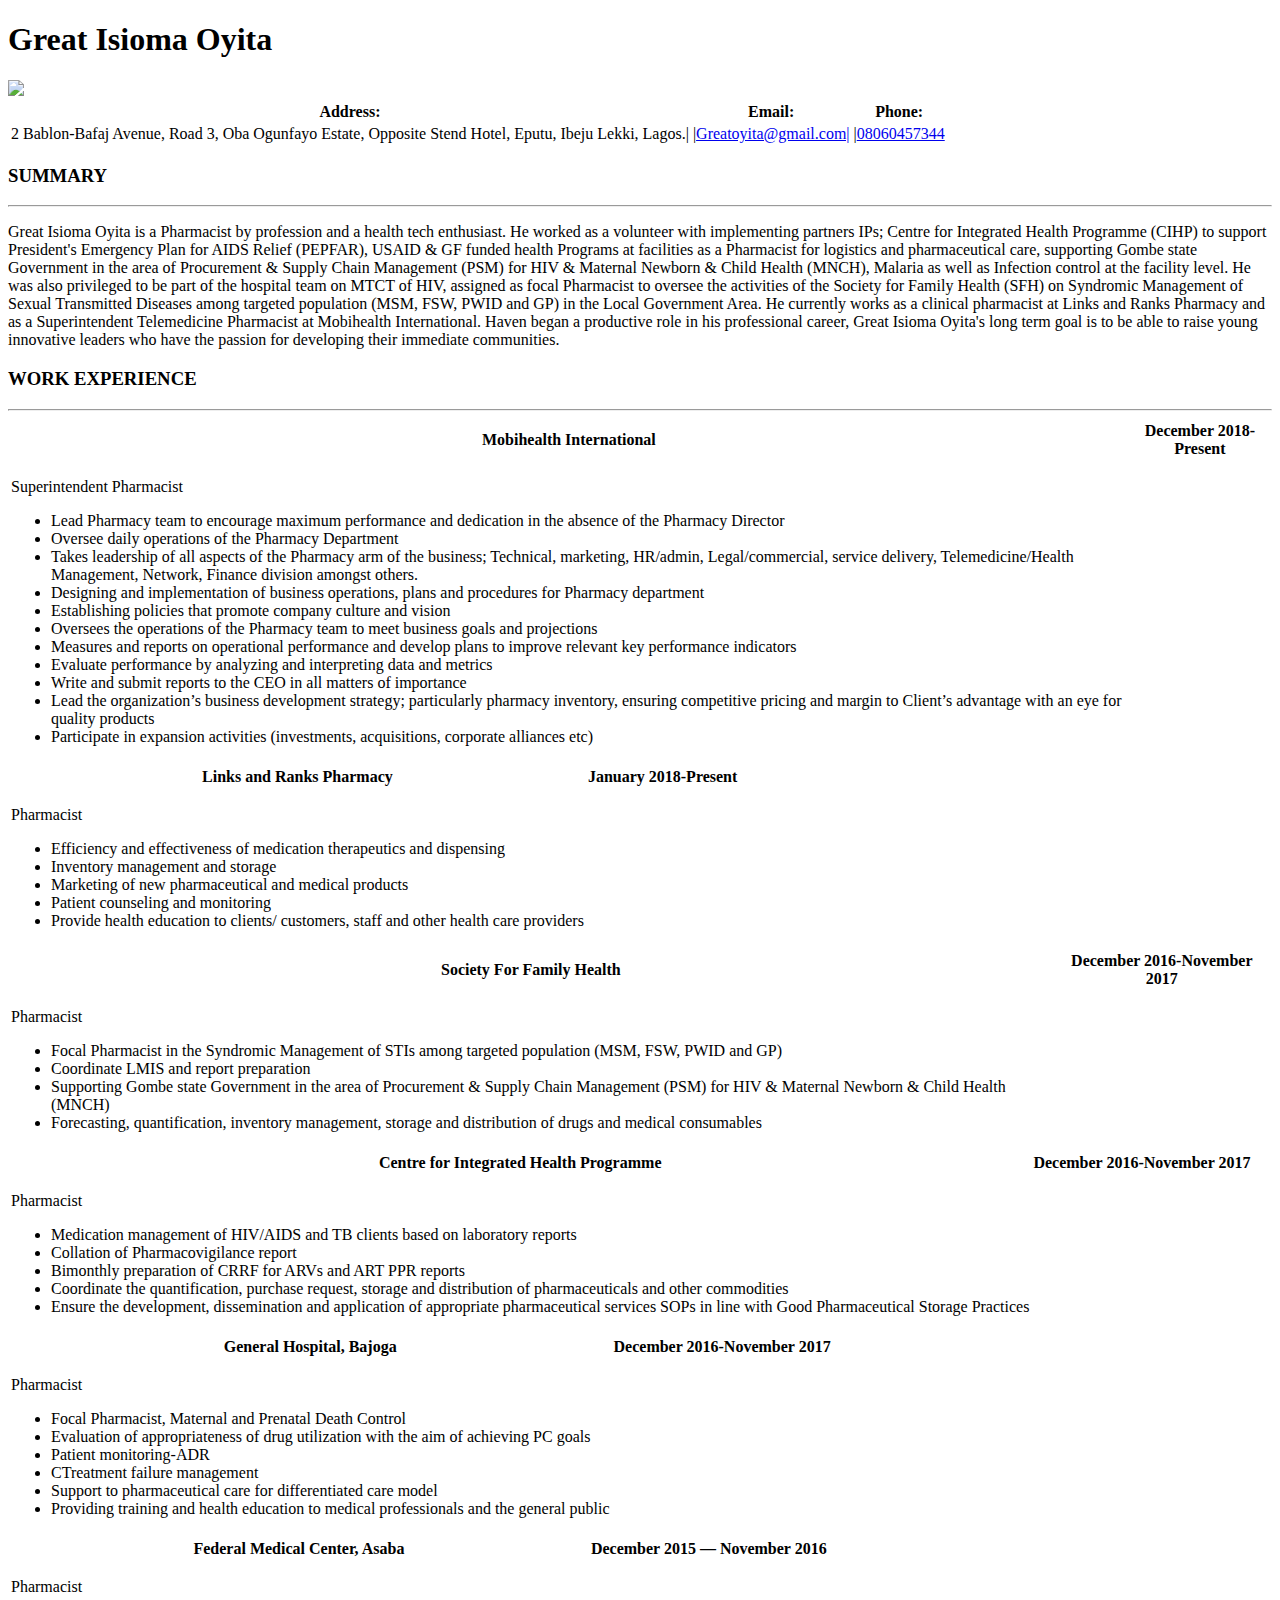
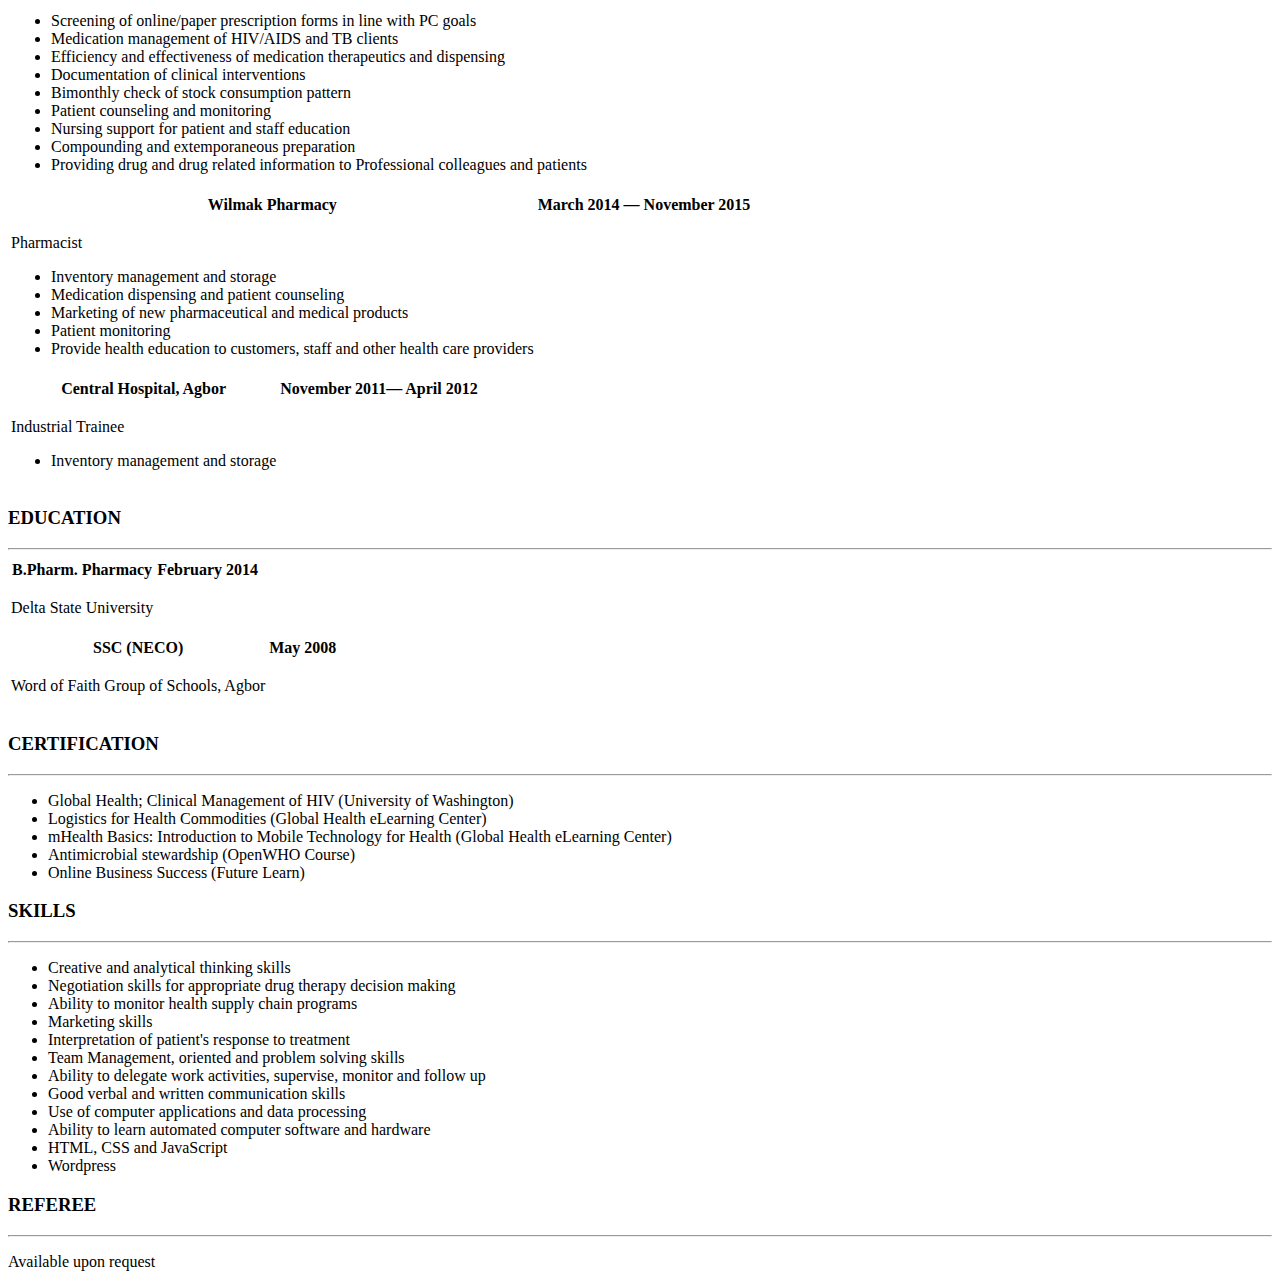
==== GreatOyita.html @ 642f19aa "commiting my fist file" ====
<!DOCTYPE html>
<html lang="en">
<head>
    <meta charset="UTF-8">
    <meta name="viewport" content="width=device-width, initial-scale=1.0">
    <meta http-equiv="X-UA-Compatible" content="ie=edge">
    <title>MyCV</title>
</head>
<body>
    <div>
        <h1>Great Isioma Oyita</h1>
        <img src="https://res.cloudinary.com/tekipharm/image/upload/v1566548403/FBprofilepic_lvegar.jpg" width=20%>
    </div>

    <table>
        <thead>
            <tr>
                <th>Address:</th>
                <th>Email:</th>
                <th>Phone:</th>
            </tr>
        </thead>
        <tbody>
            <tr>
                <td>2 Bablon-Bafaj Avenue, Road 3, Oba Ogunfayo Estate, Opposite Stend Hotel, Eputu, Ibeju Lekki, Lagos.|</td>
                <td>|<a href="mailto:greatoyita@gmail.com">Greatoyita@gmail.com|</a></td>
                <td>|<a href="08060457344">08060457344</a></td>
            </tr>
        </tbody>
    </table>
    <h3>SUMMARY</h3>
    <hr>
    <p>Great Isioma Oyita is a Pharmacist by profession and a health tech enthusiast. He worked as a volunteer with implementing partners IPs; Centre for Integrated Health Programme (CIHP) to support President's Emergency Plan for AIDS Relief (PEPFAR), USAID & GF funded health Programs at facilities as a Pharmacist for logistics and pharmaceutical care, supporting Gombe state Government in the area of Procurement & Supply Chain Management (PSM) for HIV & Maternal Newborn & Child Health (MNCH), Malaria as well as Infection control at the facility level. He was also privileged to be part of the hospital team on MTCT of HIV, assigned as focal Pharmacist to oversee the activities of the Society for Family Health (SFH) on Syndromic Management of Sexual Transmitted Diseases among targeted population (MSM, FSW, PWID and GP) in the Local Government Area. He currently works as a clinical pharmacist at Links and Ranks Pharmacy and as a Superintendent Telemedicine Pharmacist at Mobihealth International. 
            Haven began a productive role in his professional career, Great Isioma Oyita's long term goal is to be able to raise young innovative leaders who have the passion for developing their immediate communities.
    </p>
    <h3>WORK EXPERIENCE</h3>
    <hr>
    <table>
        <thead>
            <tr>
                <th>Mobihealth International</th>
                <th>December 2018-Present</th>
            </tr>
        </thead>
        <tbody>
            <tr>
                <td>
                    <p>Superintendent Pharmacist</p>
                    <ul>
                        <li>Lead Pharmacy team to encourage maximum performance and dedication in the absence of the Pharmacy Director</li>
                        <li>Oversee daily operations of the Pharmacy Department</li>
                        <li>Takes leadership of all aspects of the Pharmacy arm of the business; Technical, marketing, HR/admin, Legal/commercial, service delivery, Telemedicine/Health Management, Network, Finance division amongst others.</li>
                        <li>Designing and implementation of business operations, plans and procedures for Pharmacy department</li>
                        <li>Establishing policies that promote company culture and vision</li>
                        <li>Oversees the operations of the Pharmacy team to meet business goals and projections</li>
                        <li>Measures and reports on operational performance and develop plans to improve relevant key performance indicators</li>
                        <li>Evaluate performance by analyzing and interpreting data and metrics</li>
                        <li>Write and submit reports to the CEO in all matters of importance</li>
                        <li>Lead the organization’s business development strategy; particularly pharmacy inventory, ensuring competitive pricing and margin to Client’s advantage with an eye for quality products</li>
                        <li>Participate in expansion activities (investments, acquisitions, corporate alliances etc)</li>
                    </ul>
                </td>
            </tr>
        </tbody>
    </table>
    <table>
        <thead>
            <tr>
                <th>Links and Ranks Pharmacy</th>
                <th>January 2018-Present</th>
            </tr>
        </thead>
            <tbody>
                <tr>
                    <td>
                        <p>Pharmacist</p>
                        <ul>
                         <li>Efficiency and effectiveness of medication therapeutics and dispensing</li>
                         <li>Inventory management and storage </li>
                         <li>Marketing of new pharmaceutical and medical products</li>
                         <li>Patient counseling and monitoring</li>
                         <li>Provide health education to clients/ customers, staff and other health care providers</li>
                        </ul>
                    </td>
                </tr>
            </tbody>
    </table>
    <table>
        <thead>
            <tr>
                <th>Society For Family Health</th>
                <th>December 2016-November 2017</th>
            </tr>
        </thead>
        <tbody>
            <tr>
                <td>
                    <p>Pharmacist</p>
                    <ul>
                      <li>Focal Pharmacist in the Syndromic Management of STIs among targeted population (MSM, FSW, PWID and GP)</li>
                      <li>Coordinate LMIS and report preparation</li> 
                      <li>Supporting Gombe state Government in the area of Procurement & Supply Chain Management (PSM) for HIV & Maternal Newborn & Child Health (MNCH)</li>
                      <li>Forecasting, quantification, inventory management, storage and distribution of drugs and medical consumables</li>     
                    </ul>
                </td>
            </tr>
        </tbody>
    </table>
    <table>
        <thead>
            <tr>
                <th>Centre for Integrated Health Programme</th>
                <th>December 2016-November 2017</th>
            </tr>
        </thead>
        <tbody>
            <tr>
                <td>
                    <p>Pharmacist</p>
                    <ul>
                      <li>Medication management of HIV/AIDS and TB clients based on laboratory reports</li>
                      <li>Collation of Pharmacovigilance report</li> 
                      <li>Bimonthly preparation of CRRF for ARVs and ART PPR reports</li>
                      <li>Coordinate the quantification, purchase request, storage and distribution of pharmaceuticals and other commodities</li>
                      <li>Ensure the development, dissemination and application of appropriate pharmaceutical services SOPs in line with Good Pharmaceutical Storage Practices</li>     
                    </ul>
                </td>
            </tr>
        </tbody>
    </table>
    <table>
        <thead>
            <tr>
                <th>General Hospital, Bajoga</th>
                <th>December 2016-November 2017</th>
            </tr>
        </thead>
        <tbody>
            <tr>
                <td>
                    <p>Pharmacist</p>
                    <ul>
                      <li>Focal Pharmacist, Maternal and Prenatal Death Control</li>
                      <li>Evaluation of appropriateness of drug utilization with the aim of achieving PC goals</li> 
                      <li>Patient monitoring-ADR</li>
                      <li>CTreatment failure management</li>
                      <li>Support to pharmaceutical care for differentiated care model</li>
                      <li>Providing training and health education to medical professionals and the general public</li>     
                    </ul>
                </td>
            </tr>
        </tbody>
    </table>
    <table>
        <thead>
            <tr>
                <th>Federal Medical Center, Asaba</th>
                <th>December 2015 — November 2016</th>
            </tr>
        </thead>
        <tbody>
            <tr>
                <td>
                    <p>Pharmacist</p>
                    <ul>
                      <li>Screening of online/paper prescription forms in line with PC goals</li>
                      <li>Medication management of HIV/AIDS and TB clients</li> 
                      <li>Efficiency and effectiveness of medication therapeutics and dispensing</li>
                      <li>Documentation of clinical interventions</li>
                      <li>Bimonthly check of stock consumption pattern</li>
                      <li>Patient counseling and monitoring</li>
                      <li>Nursing support for patient and staff education</li>  
                      <li>Compounding and extemporaneous preparation</li> 
                      <li>Providing drug and drug related information to Professional colleagues and patients</li>  
                    </ul>
                </td>
            </tr>
        </tbody>
    </table>
    <table>
        <thead>
            <tr>
                <th>Wilmak Pharmacy</th>
                <th>March 2014 — November 2015</th>
            </tr>
        </thead>
        <tbody>
            <tr>
                <td>
                    <p>Pharmacist</p>
                    <ul>
                      <li>Inventory management and storage</li>
                      <li>Medication dispensing and patient counseling</li> 
                      <li>Marketing of new pharmaceutical and medical products</li>
                      <li>Patient monitoring</li>
                      <li>Provide health education to customers, staff and other health care providers</li>  
                    </ul>
                </td>
            </tr>
        </tbody>
    </table>
    <table>
            <thead>
                <tr>
                    <th>Central Hospital, Agbor</th>
                    <th>November 2011— April 2012</th>
                </tr>
            </thead>
            <tbody>
                <tr>
                    <td>
                        <p>Industrial Trainee</p>
                        <ul>
                          <li>Inventory management and storage</li>  
                        </ul>
                    </td>
                </tr>
            </tbody>
        </table>
    <h3>EDUCATION</h3>
    <hr>
    <table>
            <thead>
                <tr>
                    <th>B.Pharm. Pharmacy</th>
                    <th>February 2014</th>
                </tr>
            </thead>
            <tbody>
                <tr>
                    <td>
                        <p>Delta State University</p>
                    </td>
                </tr>
            </tbody>
        </table>
    <table>
            <thead>
                <tr>
                    <th>SSC (NECO)</th>
                    <th>May 2008</th>
                </tr>
            </thead>
            <tbody>
                <tr>
                    <td>
                        <p>Word of Faith Group of Schools, Agbor</p>
                    </td>
                </tr>
            </tbody>
    </table>
    <h3>CERTIFICATION</h3>
    <hr>
    <ul>
        <li>Global Health; Clinical Management of HIV (University of Washington)</li>
        <li>Logistics for Health Commodities (Global Health eLearning Center)</li>
        <li>mHealth Basics: Introduction to Mobile Technology for Health (Global Health eLearning Center)</li>
        <li>Antimicrobial stewardship (OpenWHO Course)</li>
        <li>Online Business Success (Future Learn)</li>
    </ul>   
    <h3>SKILLS</h3>
    <hr>
    <ul>
        <li>Creative and analytical thinking skills</li>
        <li>Negotiation skills for appropriate drug therapy decision making</li>
        <li>Ability to monitor health supply chain programs</li>
        <li>Marketing skills</li>
        <li>Interpretation of patient's response to treatment</li>
        <li>Team Management, oriented and problem solving skills</li>
        <li>Ability to delegate work activities, supervise, monitor and follow up</li>
        <li>Good verbal and written communication skills</li>
        <li>Use of computer applications and data processing</li>
        <li>Ability to learn automated computer software and hardware</li>
        <li>HTML, CSS and JavaScript</li>
        <li>Wordpress</li>
    </ul>
    <h3>REFEREE</h3>
    <hr>
    <p>Available upon request</p>
</body>
</html>
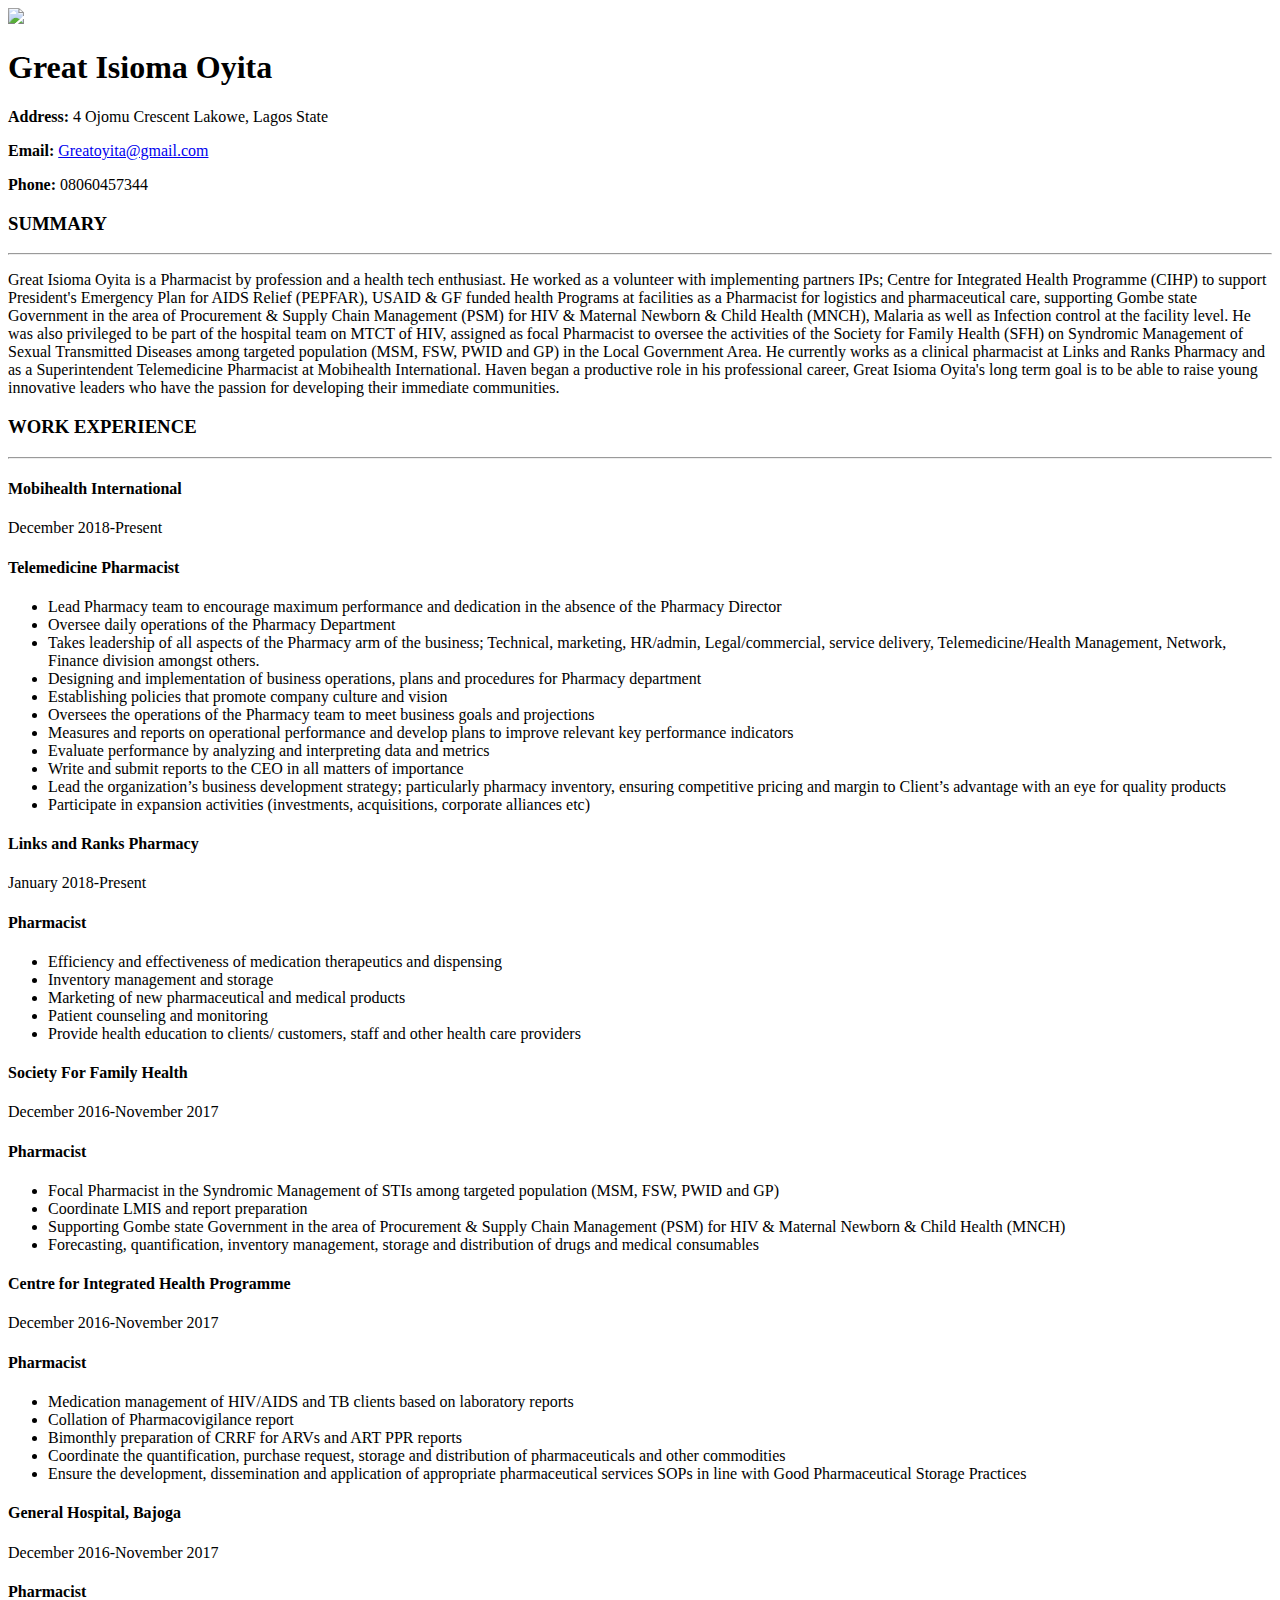
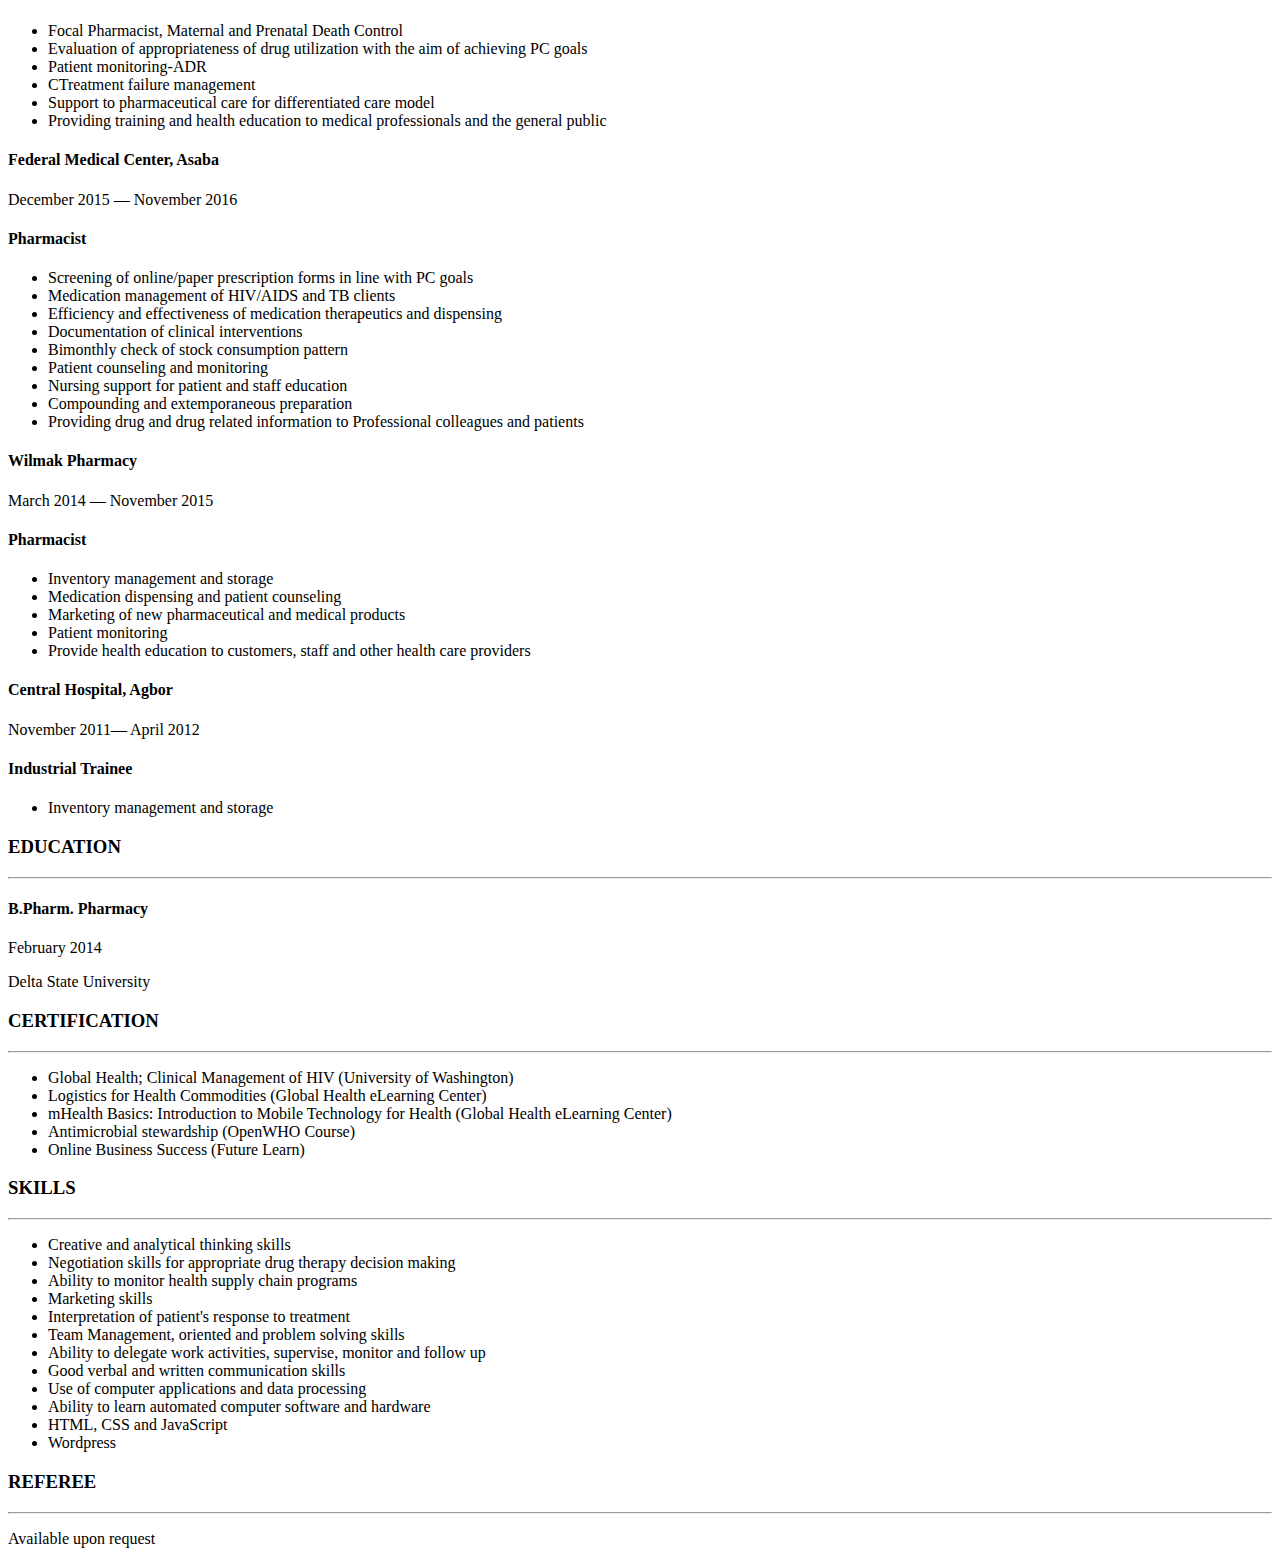
==== commit b39bf292: "Add files via upload" ====
--- a/GreatOyita.html
+++ b/GreatOyita.html
@@ -1,281 +1,223 @@
-<!DOCTYPE html>
-<html lang="en">
-<head>
-    <meta charset="UTF-8">
-    <meta name="viewport" content="width=device-width, initial-scale=1.0">
-    <meta http-equiv="X-UA-Compatible" content="ie=edge">
-    <title>MyCV</title>
-</head>
-<body>
-    <div>
-        <h1>Great Isioma Oyita</h1>
-        <img src="https://res.cloudinary.com/tekipharm/image/upload/v1566548403/FBprofilepic_lvegar.jpg" width=20%>
-    </div>
-
-    <table>
-        <thead>
-            <tr>
-                <th>Address:</th>
-                <th>Email:</th>
-                <th>Phone:</th>
-            </tr>
-        </thead>
-        <tbody>
-            <tr>
-                <td>2 Bablon-Bafaj Avenue, Road 3, Oba Ogunfayo Estate, Opposite Stend Hotel, Eputu, Ibeju Lekki, Lagos.|</td>
-                <td>|<a href="mailto:greatoyita@gmail.com">Greatoyita@gmail.com|</a></td>
-                <td>|<a href="08060457344">08060457344</a></td>
-            </tr>
-        </tbody>
-    </table>
-    <h3>SUMMARY</h3>
-    <hr>
-    <p>Great Isioma Oyita is a Pharmacist by profession and a health tech enthusiast. He worked as a volunteer with implementing partners IPs; Centre for Integrated Health Programme (CIHP) to support President's Emergency Plan for AIDS Relief (PEPFAR), USAID & GF funded health Programs at facilities as a Pharmacist for logistics and pharmaceutical care, supporting Gombe state Government in the area of Procurement & Supply Chain Management (PSM) for HIV & Maternal Newborn & Child Health (MNCH), Malaria as well as Infection control at the facility level. He was also privileged to be part of the hospital team on MTCT of HIV, assigned as focal Pharmacist to oversee the activities of the Society for Family Health (SFH) on Syndromic Management of Sexual Transmitted Diseases among targeted population (MSM, FSW, PWID and GP) in the Local Government Area. He currently works as a clinical pharmacist at Links and Ranks Pharmacy and as a Superintendent Telemedicine Pharmacist at Mobihealth International. 
-            Haven began a productive role in his professional career, Great Isioma Oyita's long term goal is to be able to raise young innovative leaders who have the passion for developing their immediate communities.
-    </p>
-    <h3>WORK EXPERIENCE</h3>
-    <hr>
-    <table>
-        <thead>
-            <tr>
-                <th>Mobihealth International</th>
-                <th>December 2018-Present</th>
-            </tr>
-        </thead>
-        <tbody>
-            <tr>
-                <td>
-                    <p>Superintendent Pharmacist</p>
-                    <ul>
-                        <li>Lead Pharmacy team to encourage maximum performance and dedication in the absence of the Pharmacy Director</li>
-                        <li>Oversee daily operations of the Pharmacy Department</li>
-                        <li>Takes leadership of all aspects of the Pharmacy arm of the business; Technical, marketing, HR/admin, Legal/commercial, service delivery, Telemedicine/Health Management, Network, Finance division amongst others.</li>
-                        <li>Designing and implementation of business operations, plans and procedures for Pharmacy department</li>
-                        <li>Establishing policies that promote company culture and vision</li>
-                        <li>Oversees the operations of the Pharmacy team to meet business goals and projections</li>
-                        <li>Measures and reports on operational performance and develop plans to improve relevant key performance indicators</li>
-                        <li>Evaluate performance by analyzing and interpreting data and metrics</li>
-                        <li>Write and submit reports to the CEO in all matters of importance</li>
-                        <li>Lead the organization’s business development strategy; particularly pharmacy inventory, ensuring competitive pricing and margin to Client’s advantage with an eye for quality products</li>
-                        <li>Participate in expansion activities (investments, acquisitions, corporate alliances etc)</li>
-                    </ul>
-                </td>
-            </tr>
-        </tbody>
-    </table>
-    <table>
-        <thead>
-            <tr>
-                <th>Links and Ranks Pharmacy</th>
-                <th>January 2018-Present</th>
-            </tr>
-        </thead>
-            <tbody>
-                <tr>
-                    <td>
-                        <p>Pharmacist</p>
-                        <ul>
-                         <li>Efficiency and effectiveness of medication therapeutics and dispensing</li>
-                         <li>Inventory management and storage </li>
-                         <li>Marketing of new pharmaceutical and medical products</li>
-                         <li>Patient counseling and monitoring</li>
-                         <li>Provide health education to clients/ customers, staff and other health care providers</li>
-                        </ul>
-                    </td>
-                </tr>
-            </tbody>
-    </table>
-    <table>
-        <thead>
-            <tr>
-                <th>Society For Family Health</th>
-                <th>December 2016-November 2017</th>
-            </tr>
-        </thead>
-        <tbody>
-            <tr>
-                <td>
-                    <p>Pharmacist</p>
-                    <ul>
-                      <li>Focal Pharmacist in the Syndromic Management of STIs among targeted population (MSM, FSW, PWID and GP)</li>
-                      <li>Coordinate LMIS and report preparation</li> 
-                      <li>Supporting Gombe state Government in the area of Procurement & Supply Chain Management (PSM) for HIV & Maternal Newborn & Child Health (MNCH)</li>
-                      <li>Forecasting, quantification, inventory management, storage and distribution of drugs and medical consumables</li>     
-                    </ul>
-                </td>
-            </tr>
-        </tbody>
-    </table>
-    <table>
-        <thead>
-            <tr>
-                <th>Centre for Integrated Health Programme</th>
-                <th>December 2016-November 2017</th>
-            </tr>
-        </thead>
-        <tbody>
-            <tr>
-                <td>
-                    <p>Pharmacist</p>
-                    <ul>
-                      <li>Medication management of HIV/AIDS and TB clients based on laboratory reports</li>
-                      <li>Collation of Pharmacovigilance report</li> 
-                      <li>Bimonthly preparation of CRRF for ARVs and ART PPR reports</li>
-                      <li>Coordinate the quantification, purchase request, storage and distribution of pharmaceuticals and other commodities</li>
-                      <li>Ensure the development, dissemination and application of appropriate pharmaceutical services SOPs in line with Good Pharmaceutical Storage Practices</li>     
-                    </ul>
-                </td>
-            </tr>
-        </tbody>
-    </table>
-    <table>
-        <thead>
-            <tr>
-                <th>General Hospital, Bajoga</th>
-                <th>December 2016-November 2017</th>
-            </tr>
-        </thead>
-        <tbody>
-            <tr>
-                <td>
-                    <p>Pharmacist</p>
-                    <ul>
-                      <li>Focal Pharmacist, Maternal and Prenatal Death Control</li>
-                      <li>Evaluation of appropriateness of drug utilization with the aim of achieving PC goals</li> 
-                      <li>Patient monitoring-ADR</li>
-                      <li>CTreatment failure management</li>
-                      <li>Support to pharmaceutical care for differentiated care model</li>
-                      <li>Providing training and health education to medical professionals and the general public</li>     
-                    </ul>
-                </td>
-            </tr>
-        </tbody>
-    </table>
-    <table>
-        <thead>
-            <tr>
-                <th>Federal Medical Center, Asaba</th>
-                <th>December 2015 — November 2016</th>
-            </tr>
-        </thead>
-        <tbody>
-            <tr>
-                <td>
-                    <p>Pharmacist</p>
-                    <ul>
-                      <li>Screening of online/paper prescription forms in line with PC goals</li>
-                      <li>Medication management of HIV/AIDS and TB clients</li> 
-                      <li>Efficiency and effectiveness of medication therapeutics and dispensing</li>
-                      <li>Documentation of clinical interventions</li>
-                      <li>Bimonthly check of stock consumption pattern</li>
-                      <li>Patient counseling and monitoring</li>
-                      <li>Nursing support for patient and staff education</li>  
-                      <li>Compounding and extemporaneous preparation</li> 
-                      <li>Providing drug and drug related information to Professional colleagues and patients</li>  
-                    </ul>
-                </td>
-            </tr>
-        </tbody>
-    </table>
-    <table>
-        <thead>
-            <tr>
-                <th>Wilmak Pharmacy</th>
-                <th>March 2014 — November 2015</th>
-            </tr>
-        </thead>
-        <tbody>
-            <tr>
-                <td>
-                    <p>Pharmacist</p>
-                    <ul>
-                      <li>Inventory management and storage</li>
-                      <li>Medication dispensing and patient counseling</li> 
-                      <li>Marketing of new pharmaceutical and medical products</li>
-                      <li>Patient monitoring</li>
-                      <li>Provide health education to customers, staff and other health care providers</li>  
-                    </ul>
-                </td>
-            </tr>
-        </tbody>
-    </table>
-    <table>
-            <thead>
-                <tr>
-                    <th>Central Hospital, Agbor</th>
-                    <th>November 2011— April 2012</th>
-                </tr>
-            </thead>
-            <tbody>
-                <tr>
-                    <td>
-                        <p>Industrial Trainee</p>
-                        <ul>
-                          <li>Inventory management and storage</li>  
-                        </ul>
-                    </td>
-                </tr>
-            </tbody>
-        </table>
-    <h3>EDUCATION</h3>
-    <hr>
-    <table>
-            <thead>
-                <tr>
-                    <th>B.Pharm. Pharmacy</th>
-                    <th>February 2014</th>
-                </tr>
-            </thead>
-            <tbody>
-                <tr>
-                    <td>
-                        <p>Delta State University</p>
-                    </td>
-                </tr>
-            </tbody>
-        </table>
-    <table>
-            <thead>
-                <tr>
-                    <th>SSC (NECO)</th>
-                    <th>May 2008</th>
-                </tr>
-            </thead>
-            <tbody>
-                <tr>
-                    <td>
-                        <p>Word of Faith Group of Schools, Agbor</p>
-                    </td>
-                </tr>
-            </tbody>
-    </table>
-    <h3>CERTIFICATION</h3>
-    <hr>
-    <ul>
-        <li>Global Health; Clinical Management of HIV (University of Washington)</li>
-        <li>Logistics for Health Commodities (Global Health eLearning Center)</li>
-        <li>mHealth Basics: Introduction to Mobile Technology for Health (Global Health eLearning Center)</li>
-        <li>Antimicrobial stewardship (OpenWHO Course)</li>
-        <li>Online Business Success (Future Learn)</li>
-    </ul>   
-    <h3>SKILLS</h3>
-    <hr>
-    <ul>
-        <li>Creative and analytical thinking skills</li>
-        <li>Negotiation skills for appropriate drug therapy decision making</li>
-        <li>Ability to monitor health supply chain programs</li>
-        <li>Marketing skills</li>
-        <li>Interpretation of patient's response to treatment</li>
-        <li>Team Management, oriented and problem solving skills</li>
-        <li>Ability to delegate work activities, supervise, monitor and follow up</li>
-        <li>Good verbal and written communication skills</li>
-        <li>Use of computer applications and data processing</li>
-        <li>Ability to learn automated computer software and hardware</li>
-        <li>HTML, CSS and JavaScript</li>
-        <li>Wordpress</li>
-    </ul>
-    <h3>REFEREE</h3>
-    <hr>
-    <p>Available upon request</p>
-</body>
+<!DOCTYPE html>
+<html lang="en">
+<head>
+    <meta charset="UTF-8">
+    <meta name="viewport" content="width=device-width, initial-scale=1.0">
+    <meta http-equiv="X-UA-Compatible" content="ie=edge">
+    <link rel="stylesheet" href="cv.css">
+    <title>My Cv</title>
+</head>
+<body>
+    <!-- biodata -->
+    <header>
+        <div class="container">
+            <div class="box-1">
+                <img src="https://res.cloudinary.com/tekipharm/image/upload/v1566548403/FBprofilepic_lvegar.jpg">
+                <h1>Great Isioma Oyita</h1>
+                <p><b>Address:</b> 4 Ojomu Crescent Lakowe, Lagos State</p>
+                <p><b>Email:</b> <a href= "mailto:Greatoyita@gmail.com"> Greatoyita@gmail.com</a></p>
+                <p><b>Phone:</b> 08060457344</p>
+            </div>
+        </div>
+    </header>
+    <!-- summary -->
+    <section>
+        <div class="container">
+            <h3>SUMMARY</h3>
+            <hr>
+            <div class="box-1">
+                <p>Great Isioma Oyita is a Pharmacist by profession and a health tech enthusiast. He worked as a volunteer with implementing partners IPs; Centre for Integrated Health Programme (CIHP) to support President's Emergency Plan for AIDS Relief (PEPFAR), USAID & GF funded health Programs at facilities as a Pharmacist for logistics and pharmaceutical care, supporting Gombe state Government in the area of Procurement & Supply Chain Management (PSM) for HIV & Maternal Newborn & Child Health (MNCH), Malaria as well as Infection control at the facility level. He was also privileged to be part of the hospital team on MTCT of HIV, assigned as focal Pharmacist to oversee the activities of the Society for Family Health (SFH) on Syndromic Management of Sexual Transmitted Diseases among targeted population (MSM, FSW, PWID and GP) in the Local Government Area. He currently works as a clinical pharmacist at Links and Ranks Pharmacy and as a Superintendent Telemedicine Pharmacist at Mobihealth International. 
+                Haven began a productive role in his professional career, Great Isioma Oyita's long term goal is to be able to raise young innovative leaders who have the passion for developing their immediate communities.</p>
+            </div>
+            </div>
+    </section>
+    <!-- experience -->
+    <section>
+        <div class="container">
+            <h3>WORK EXPERIENCE</h3>
+            <hr>
+            <div class="box-2">
+                <h4>Mobihealth International</h4>
+                <p>December 2018-Present</p>
+            </div>
+            <div class="box-1">
+                <h4>Telemedicine Pharmacist</h4>
+                <ul>
+                    <li>Lead Pharmacy team to encourage maximum performance and dedication in the absence of the Pharmacy Director</li>
+                    <li>Oversee daily operations of the Pharmacy Department</li>
+                    <li>Takes leadership of all aspects of the Pharmacy arm of the business; Technical, marketing, HR/admin, Legal/commercial, service delivery, Telemedicine/Health Management, Network, Finance division amongst others.</li>
+                    <li>Designing and implementation of business operations, plans and procedures for Pharmacy department</li>
+                    <li>Establishing policies that promote company culture and vision</li>
+                    <li>Oversees the operations of the Pharmacy team to meet business goals and projections</li>
+                    <li>Measures and reports on operational performance and develop plans to improve relevant key performance indicators</li>
+                    <li>Evaluate performance by analyzing and interpreting data and metrics</li>
+                    <li>Write and submit reports to the CEO in all matters of importance</li>
+                    <li>Lead the organization’s business development strategy; particularly pharmacy inventory, ensuring competitive pricing and margin to Client’s advantage with an eye for quality products</li>
+                    <li>Participate in expansion activities (investments, acquisitions, corporate alliances etc)</li>
+                </ul>
+            </div>
+            <div class="box-2">
+                <h4>Links and Ranks Pharmacy</h4>
+                <p>January 2018-Present</p>
+            </div>
+            <div class="box-1">
+                <h4>Pharmacist</h4>
+                <ul>
+                    <li>Efficiency and effectiveness of medication therapeutics and dispensing</li>
+                    <li>Inventory management and storage </li>
+                    <li>Marketing of new pharmaceutical and medical products</li>
+                    <li>Patient counseling and monitoring</li>
+                    <li>Provide health education to clients/ customers, staff and other health care providers</li>
+                </ul>
+            </div>
+            <div class="box-2">
+                <h4>Society For Family Health</h4>
+                <p>December 2016-November 2017</p>
+            </div>
+            <div class="box-1">
+                <h4>Pharmacist</h4>
+                <ul>
+                    <li>Focal Pharmacist in the Syndromic Management of STIs among targeted population (MSM, FSW, PWID and GP)</li>
+                    <li>Coordinate LMIS and report preparation</li> 
+                    <li>Supporting Gombe state Government in the area of Procurement & Supply Chain Management (PSM) for HIV & Maternal Newborn & Child Health (MNCH)</li>
+                    <li>Forecasting, quantification, inventory management, storage and distribution of drugs and medical consumables</li>
+                </ul>
+            </div>
+            <div class="box-2">
+                <h4>Centre for Integrated Health Programme</h4>
+                <p>December 2016-November 2017</p>
+            </div>
+            <div class="box-1">
+                <h4>Pharmacist</h4>
+                <ul>
+                    <li>Medication management of HIV/AIDS and TB clients based on laboratory reports</li>
+                    <li>Collation of Pharmacovigilance report</li> 
+                    <li>Bimonthly preparation of CRRF for ARVs and ART PPR reports</li>
+                    <li>Coordinate the quantification, purchase request, storage and distribution of pharmaceuticals and other commodities</li>
+                    <li>Ensure the development, dissemination and application of appropriate pharmaceutical services SOPs in line with Good Pharmaceutical Storage Practices</li>
+                </ul>
+            </div>
+            <div class="box-2">
+                <h4>General Hospital, Bajoga</h4>
+                <p>December 2016-November 2017</p>
+            </div>
+            <div class="box-1">
+                <h4>Pharmacist</h4>
+                <ul>
+                    <li>Focal Pharmacist, Maternal and Prenatal Death Control</li>
+                    <li>Evaluation of appropriateness of drug utilization with the aim of achieving PC goals</li> 
+                    <li>Patient monitoring-ADR</li>
+                    <li>CTreatment failure management</li>
+                    <li>Support to pharmaceutical care for differentiated care model</li>
+                    <li>Providing training and health education to medical professionals and the general public</li>     
+                </ul>
+            </div>
+            <div class="box-2">
+                <h4>Federal Medical Center, Asaba</h4>
+                <p>December 2015 — November 2016</p>
+            </div>
+            <div class="box-1">
+                <h4>Pharmacist</h4>
+                <ul>
+                    <li>Screening of online/paper prescription forms in line with PC goals</li>
+                    <li>Medication management of HIV/AIDS and TB clients</li> 
+                    <li>Efficiency and effectiveness of medication therapeutics and dispensing</li>
+                    <li>Documentation of clinical interventions</li>
+                    <li>Bimonthly check of stock consumption pattern</li>
+                    <li>Patient counseling and monitoring</li>
+                    <li>Nursing support for patient and staff education</li>  
+                    <li>Compounding and extemporaneous preparation</li> 
+                    <li>Providing drug and drug related information to Professional colleagues and patients</li>
+                </ul>
+            </div>
+            <div class="box-2">
+                <h4>Wilmak Pharmacy</h4>
+                <p>March 2014 — November 2015</p>
+            </div>
+            <div class="box-1">
+                <h4>Pharmacist</h4>
+                <ul>
+                    <li>Inventory management and storage</li>
+                    <li>Medication dispensing and patient counseling</li> 
+                    <li>Marketing of new pharmaceutical and medical products</li>
+                    <li>Patient monitoring</li>
+                    <li>Provide health education to customers, staff and other health care providers</li>
+                </ul>
+            </div>
+            <div class="box-2">
+                <h4>Central Hospital, Agbor</h4>
+                <p>November 2011— April 2012</p>
+            </div>
+            <div class="box-1">
+                <h4>Industrial Trainee</h4>
+                <ul>
+                    <li>Inventory management and storage</li>
+                </ul>
+            </div>
+        </div>
+    </section>
+    <!-- education -->
+    <section>
+        <div class="container">
+            <h3>EDUCATION</h3>
+            <hr>
+            <div class="box-2">
+                <h4>B.Pharm. Pharmacy</h4>
+                <p>February 2014</p>
+            </div>
+            <div class="box-2">
+                <p>Delta State University</p>
+            </div>
+        </div>
+    </section>
+    <!-- certification -->
+    <section>
+        <div class="container">
+            <h3>CERTIFICATION</h3>
+            <hr>
+            <div class="box-1">
+                <ul>
+                    <li>Global Health; Clinical Management of HIV (University of Washington)</li>
+                    <li>Logistics for Health Commodities (Global Health eLearning Center)</li>
+                    <li>mHealth Basics: Introduction to Mobile Technology for Health (Global Health eLearning Center)</li>
+                    <li>Antimicrobial stewardship (OpenWHO Course)</li>
+                    <li>Online Business Success (Future Learn)</li>
+                </ul>
+            </div>
+        </div>
+    </section>
+    <!-- skills -->
+    <section>
+        <div class="container">
+            <h3>SKILLS</h3>
+            <hr>
+            <div class="box-1">
+                <ul>
+                    <li>Creative and analytical thinking skills</li>
+                    <li>Negotiation skills for appropriate drug therapy decision making</li>
+                    <li>Ability to monitor health supply chain programs</li>
+                    <li>Marketing skills</li>
+                    <li>Interpretation of patient's response to treatment</li>
+                    <li>Team Management, oriented and problem solving skills</li>
+                    <li>Ability to delegate work activities, supervise, monitor and follow up</li>
+                    <li>Good verbal and written communication skills</li>
+                    <li>Use of computer applications and data processing</li>
+                    <li>Ability to learn automated computer software and hardware</li>
+                    <li>HTML, CSS and JavaScript</li>
+                    <li>Wordpress</li>
+                </ul>
+            </div>
+        </div>
+    </section>
+    <!-- referee -->
+    <section>
+        <div class="container">
+            <h3>REFEREE</h3>
+            <hr>
+            <div class="box-2">
+                <p>Available upon request</p>
+            </div>
+        </div>
+    </section>
+</body>
 </html>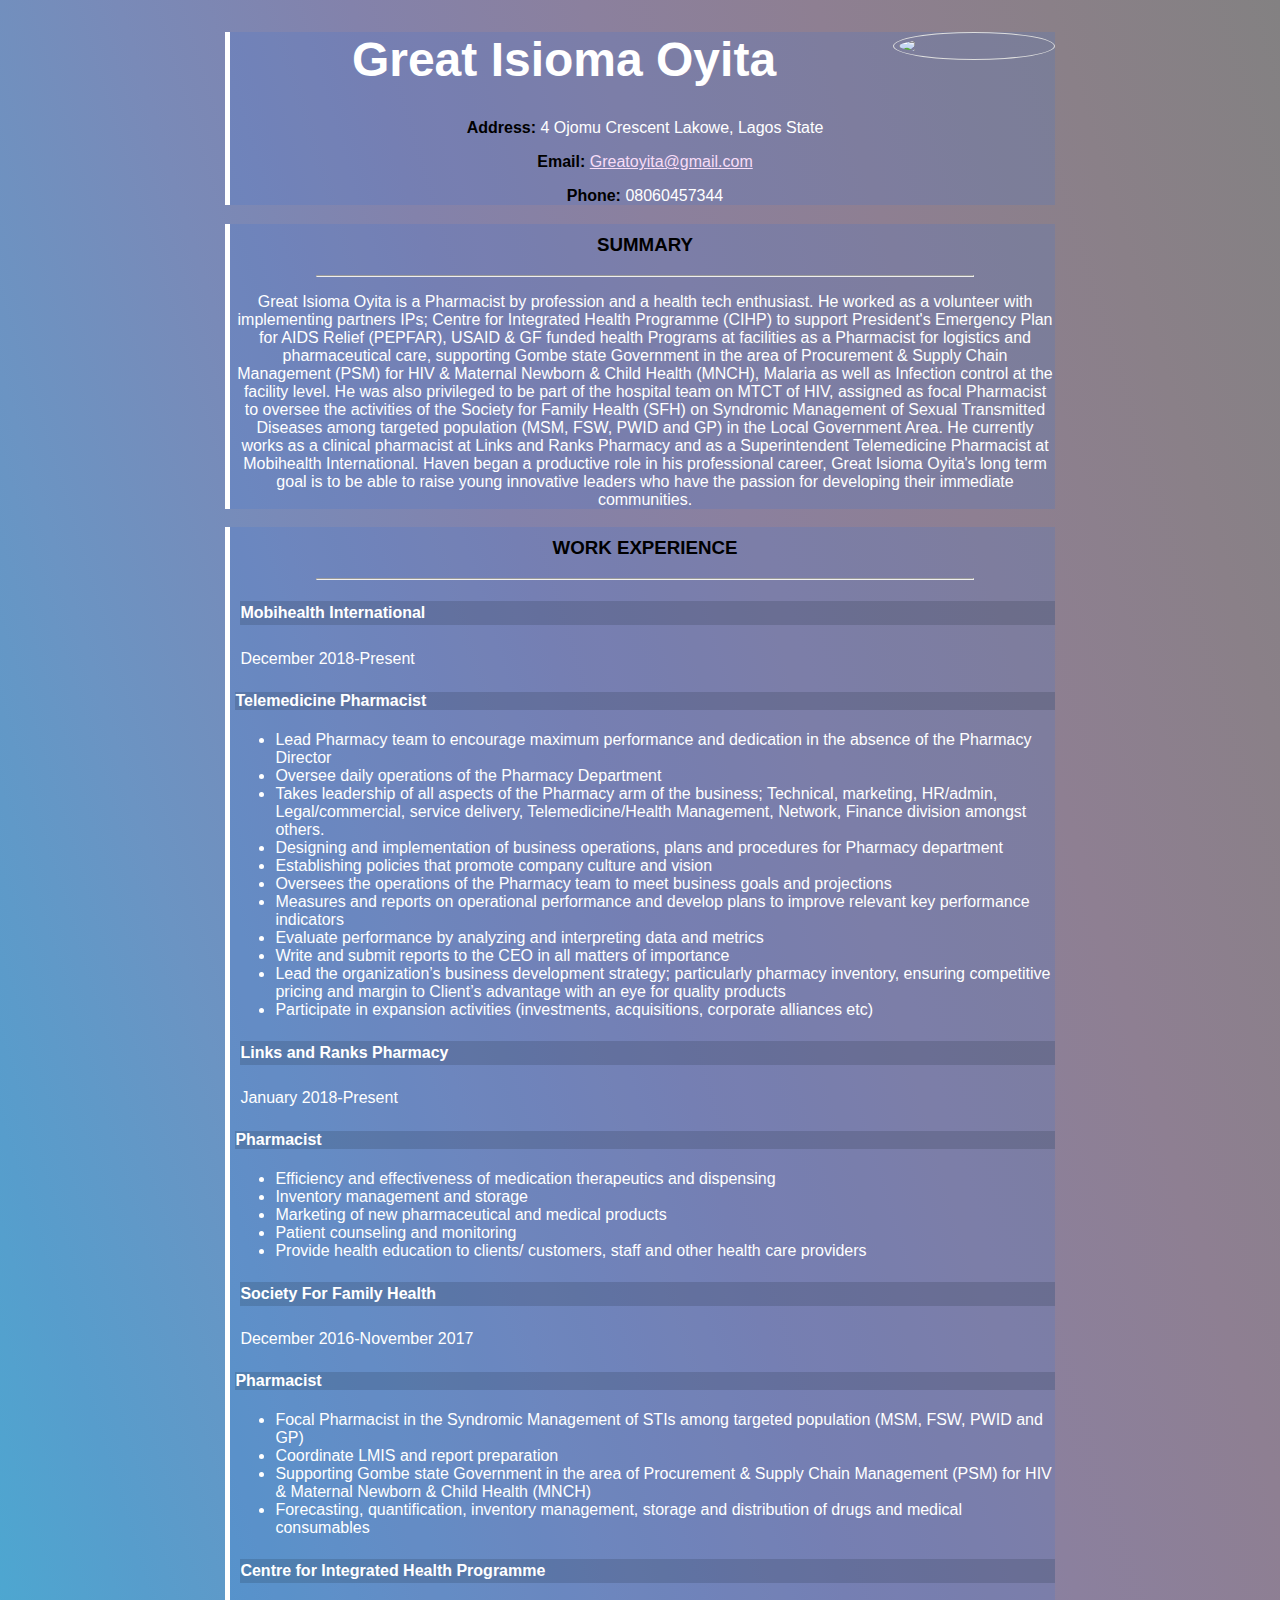
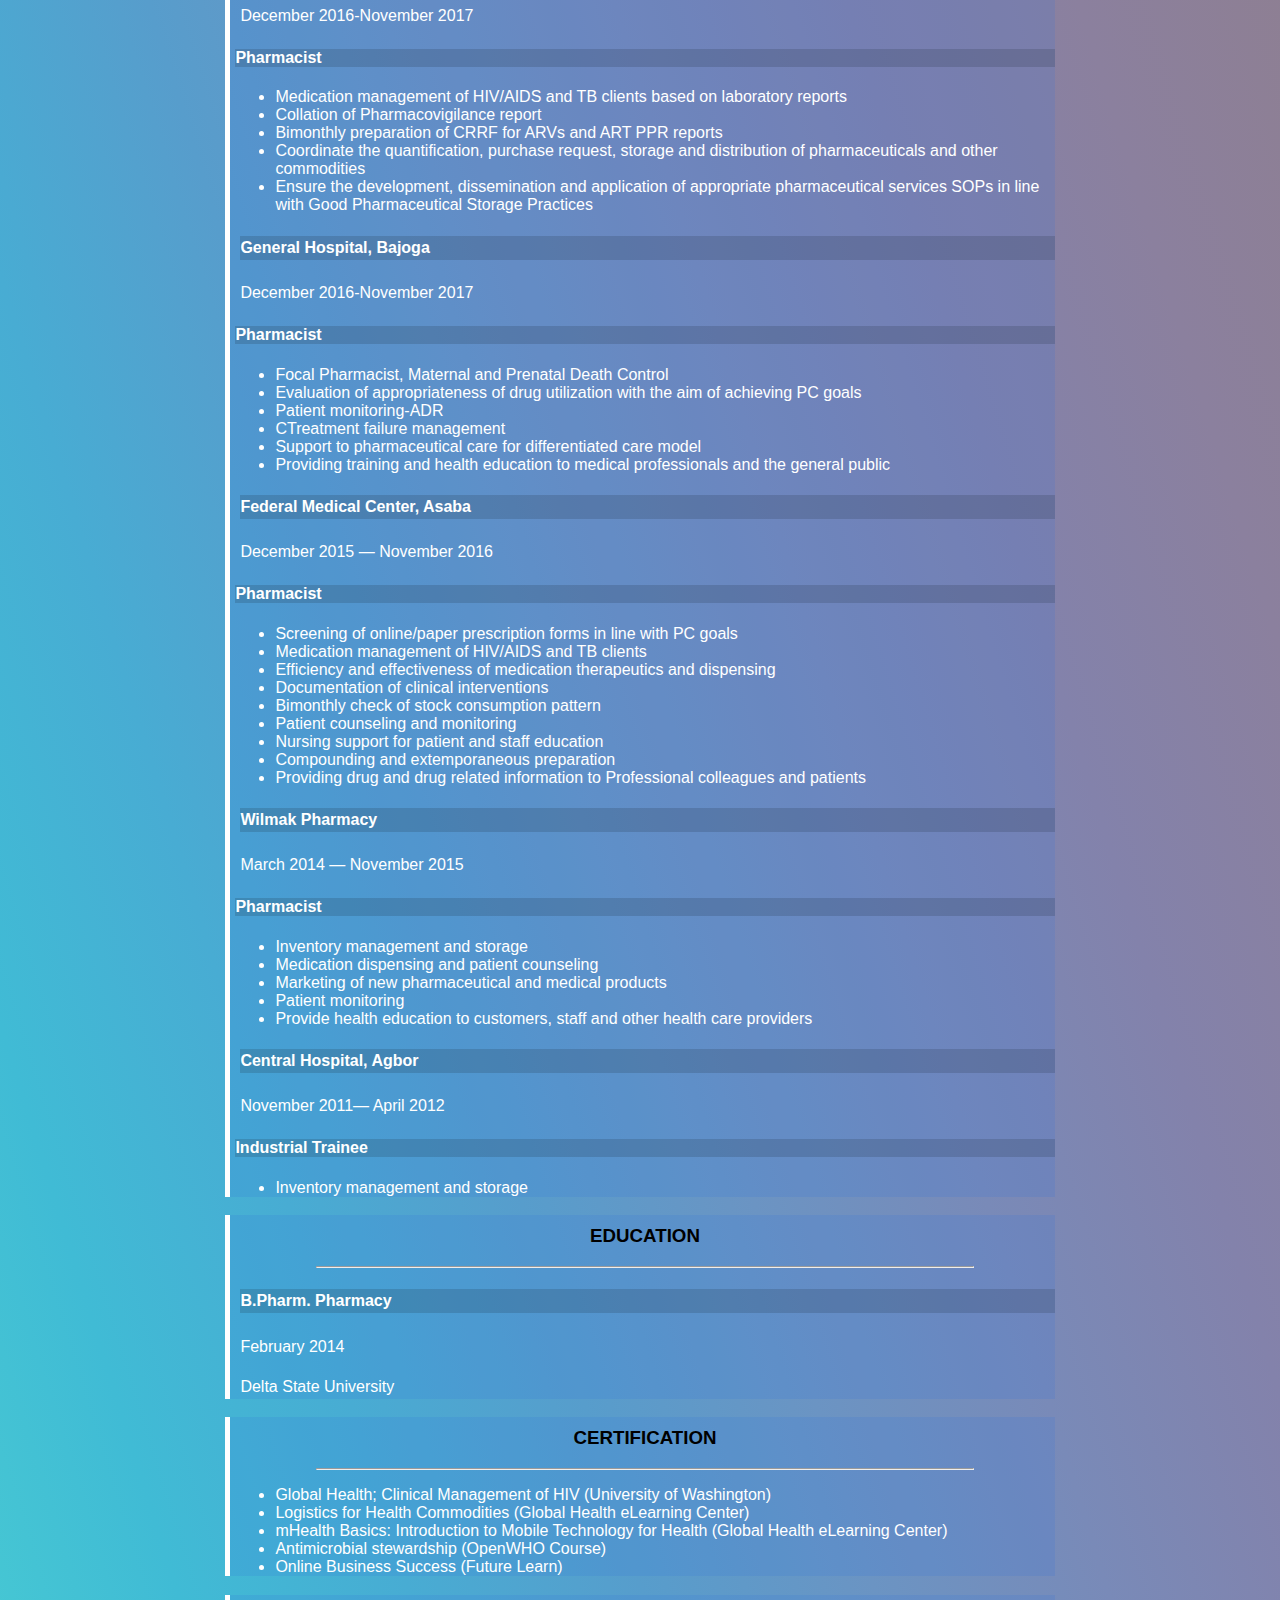
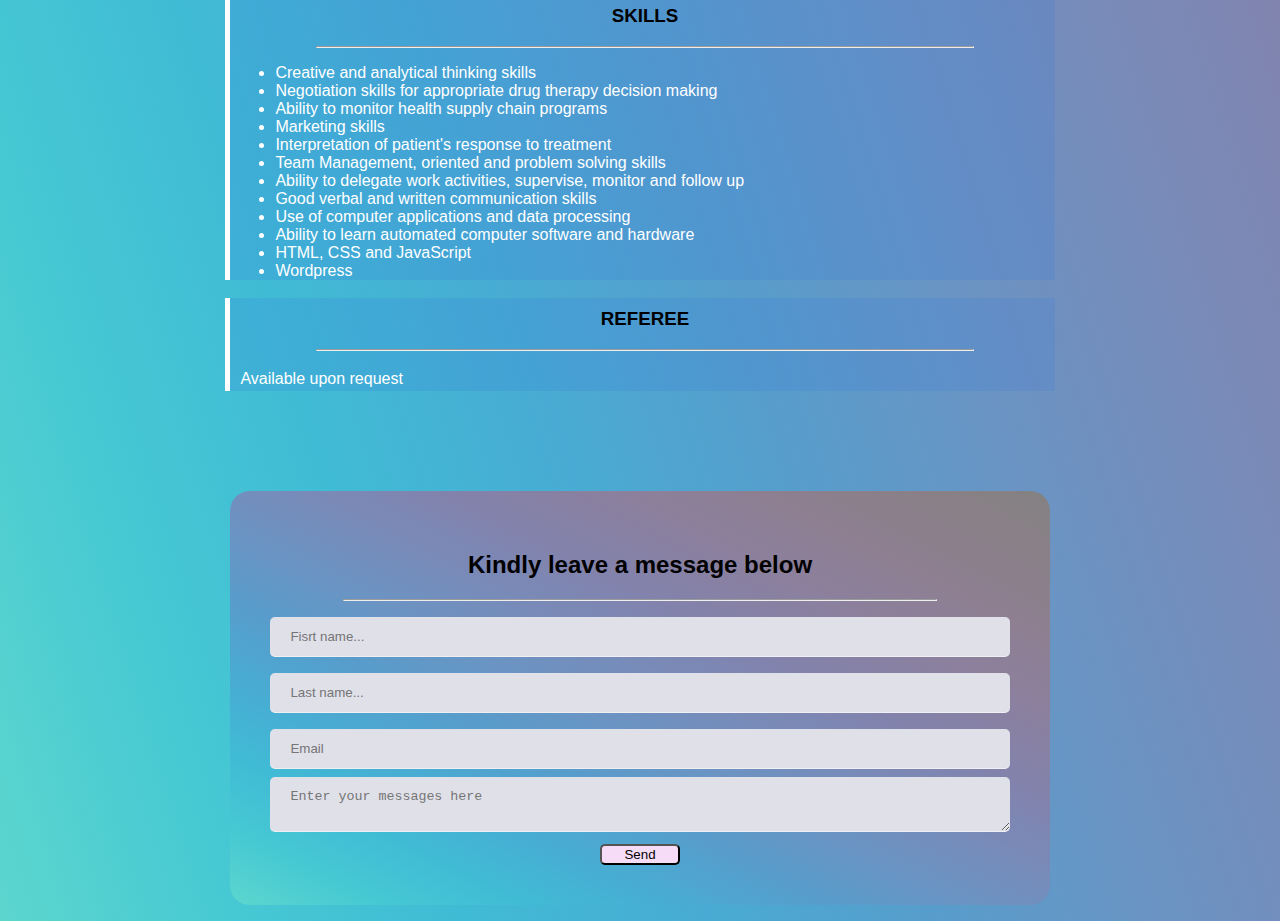
==== commit 3750c0ce: "Add files via upload" ====
--- a/GreatOyita.html
+++ b/GreatOyita.html
@@ -5,6 +5,7 @@
     <meta name="viewport" content="width=device-width, initial-scale=1.0">
     <meta http-equiv="X-UA-Compatible" content="ie=edge">
     <link rel="stylesheet" href="cv.css">
+    <script src="cv.js"></script>
     <title>My Cv</title>
 </head>
 <body>
@@ -219,5 +220,18 @@
             </div>
         </div>
     </section>
+    <section>
+        <div class="wrap">
+            <h2>Kindly leave a message below</h2>
+            <hr>
+        <form name="RegForm" onsubmit="return validation()">
+            <input type="text" name="Firstname" pattern=".{4,}" required placeholder="Fisrt name...">
+            <input type="text" name="Lastname" pattern=".{4,}" required placeholder="Last name...">
+            <input type="email" name="Email" required placeholder="Email">
+            <textarea pattern=".{2,}" placeholder="Enter your messages here"></textarea>
+            <input type="submit" value="Send">
+        </form>
+        </div>
+    </section>
 </body>
 </html>--- a/cv.css
+++ b/cv.css
@@ -0,0 +1,117 @@
+body{
+    font-family: 'Lucida Sans', 'Lucida Sans Regular', 'Lucida Grande', 'Lucida Sans Unicode', Geneva, Verdana, sans-serif;
+    margin: 1em auto;
+    max-width: 80%;
+    background-image: linear-gradient(to left bottom, #838182, #8a8088, #8e7f92, #8b809e, #8382ab, #798ab8, #6b94c3, #579dcc, #48acd3, #40bbd5, #47c9d3, #5cd6ce);
+}
+
+.container{
+    margin: auto;
+    width: 80%;
+    border-left: #fff solid 5px;
+    padding-left: 5px;
+    background-color: rgba(50, 115, 220, 0.171);
+}
+.box-1{
+    color: #fff;
+}
+.box-1 p, h1{
+    text-align: center;
+}
+
+h3{
+    text-align: center;
+    padding-top: 10px;
+}
+hr{
+    color: rgba(39, 34, 34, 0.171);
+    width: 80%;
+}
+.box-2{
+    color: #fff;
+    line-height: 1.5em;
+    padding-left: 5px;
+}
+h4{
+    background-color: rgba(25, 33, 44, 0.171);
+}
+a:hover{
+    color: #fff;
+}
+img {
+    border: 1px solid #ddd;
+    border-radius: 100%; 
+    padding: 5px; 
+    width: 150px;
+    float: right;
+}
+h1{
+    font-family: 'Franklin Gothic Medium', 'Arial Narrow', Arial, sans-serif;
+    font-size: 3em;
+}
+li{
+    font-family: 'Lucida Sans', 'Lucida Sans Regular', 'Lucida Grande', 'Lucida Sans Unicode', Geneva, Verdana, sans-serif;
+}
+b{
+    color: black;
+}
+/* footer{
+    background-image: linear-gradient(to left bottom, #838182, #8a8088, #8e7f92, #8b809e, #8382ab, #798ab8, #6b94c3, #579dcc, #48acd3, #40bbd5, #47c9d3, #5cd6ce);
+} */
+.wrap{
+    max-width: 80%;
+    border-radius: 20px;
+    margin: auto;
+    background: linear-gradient(to left bottom, #838182, #8a8088, #8e7f92, #8b809e, #8382ab, #798ab8, #6b94c3, #579dcc, #48acd3, #40bbd5, #47c9d3, #5cd6ce);
+    box-sizing: border-box;
+    padding: 40px;
+    margin-top: 100px;
+    text-align: center;
+    overflow: hidden;
+}
+input[type=text] {
+    width: 100%;
+    padding: 12px 20px;
+    margin: 8px 0;
+    box-sizing: border-box;
+    outline: none;
+    border: none;
+    border-bottom: 1px dotted#fff;
+    border-radius: 5px;
+    background-color: #e0e0e9;
+  }
+
+  input[type=email] {
+    width: 100%;
+    padding: 12px 20px;
+    margin: 8px 0;
+    box-sizing: border-box;
+    outline: none;
+    border: none;
+    border-bottom: 1px dotted#fff;
+    border-radius: 5px;
+    background-color: #e0e0e9;
+}
+textarea{
+    width: 100%;
+    padding: 12px 20px;
+    margin: 0px 0;
+    box-sizing: border-box;
+    outline: none;
+    border: none;
+    border-bottom: 1px dotted#fff;
+    border-radius: 5px;
+    background-color: #e0e0e9;
+}
+input[type=submit] {
+    background-color: #f7dcf7;
+    width: 80px;
+    border-radius: 5px;
+    margin-top: 8px;
+}
+input:hover[type=submit] {
+    background-color: #48acd3;
+}
+a{
+    color: #f7dcf7;
+}